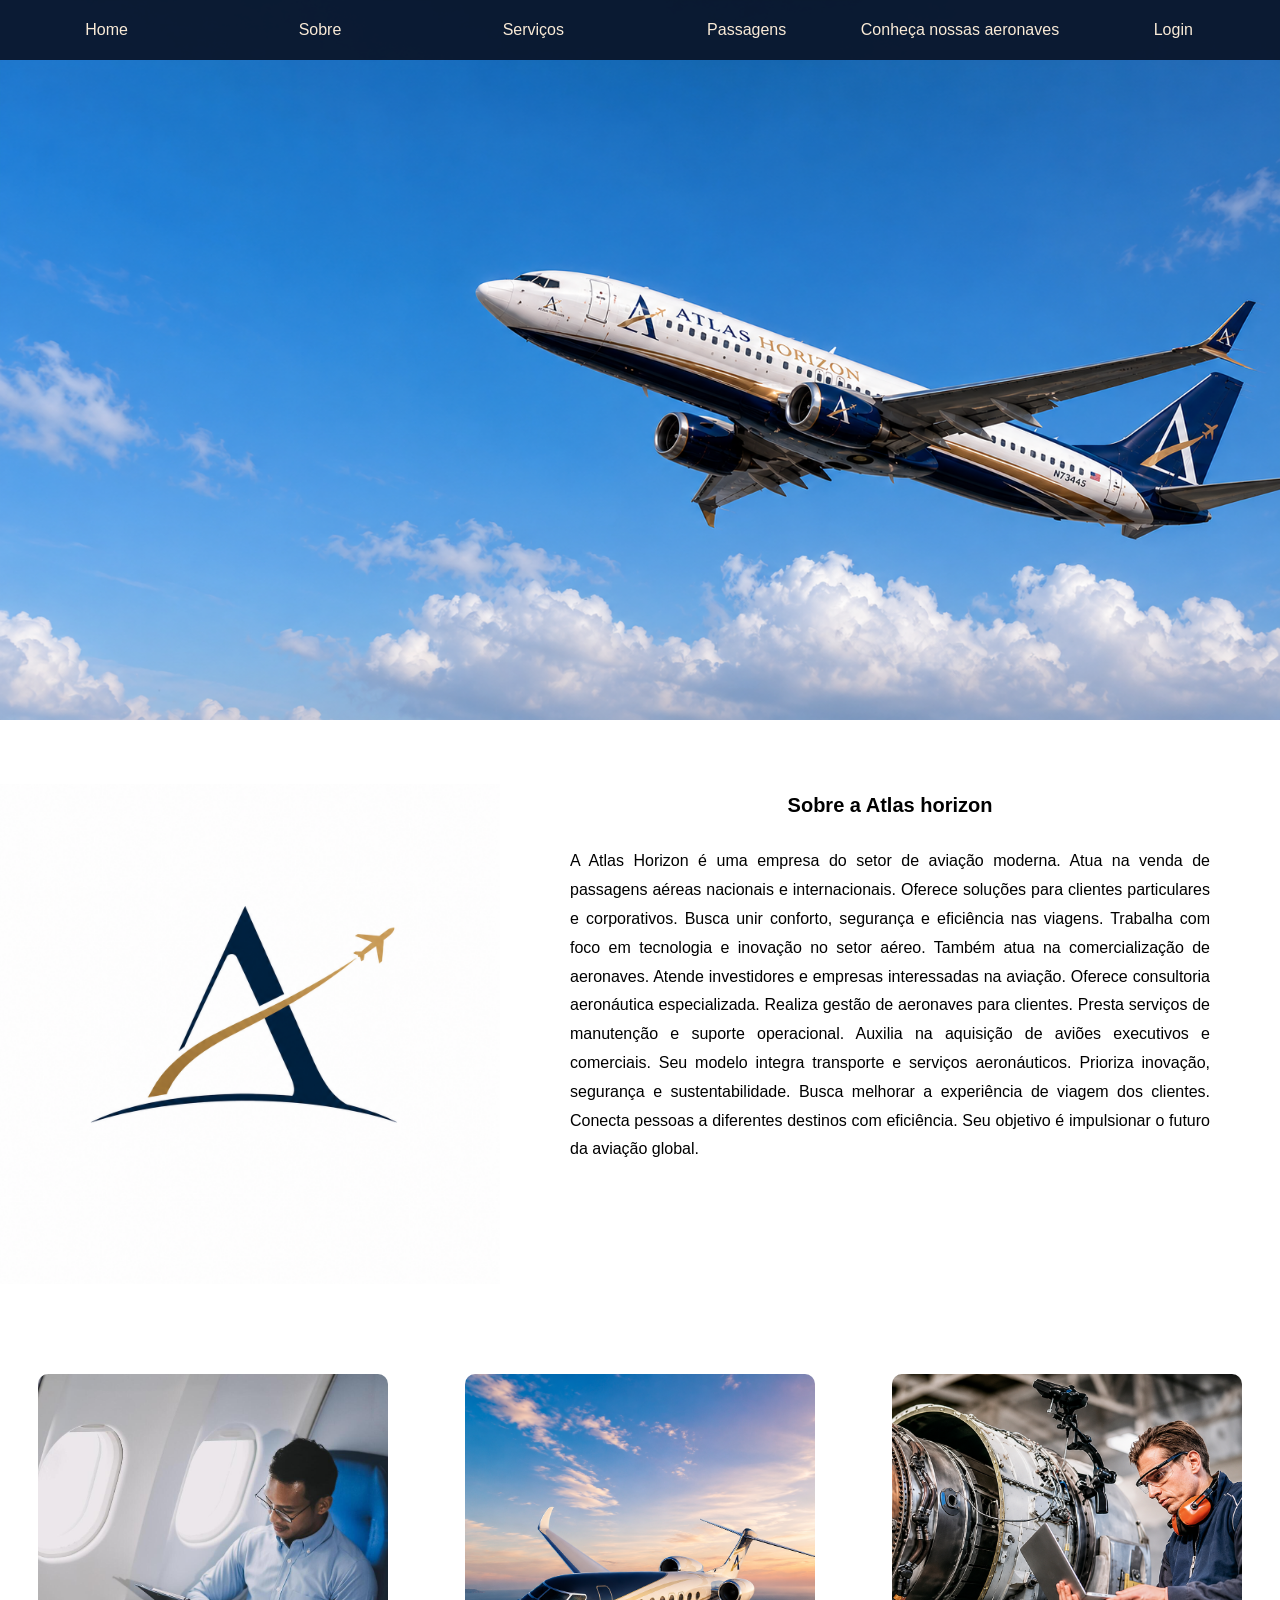
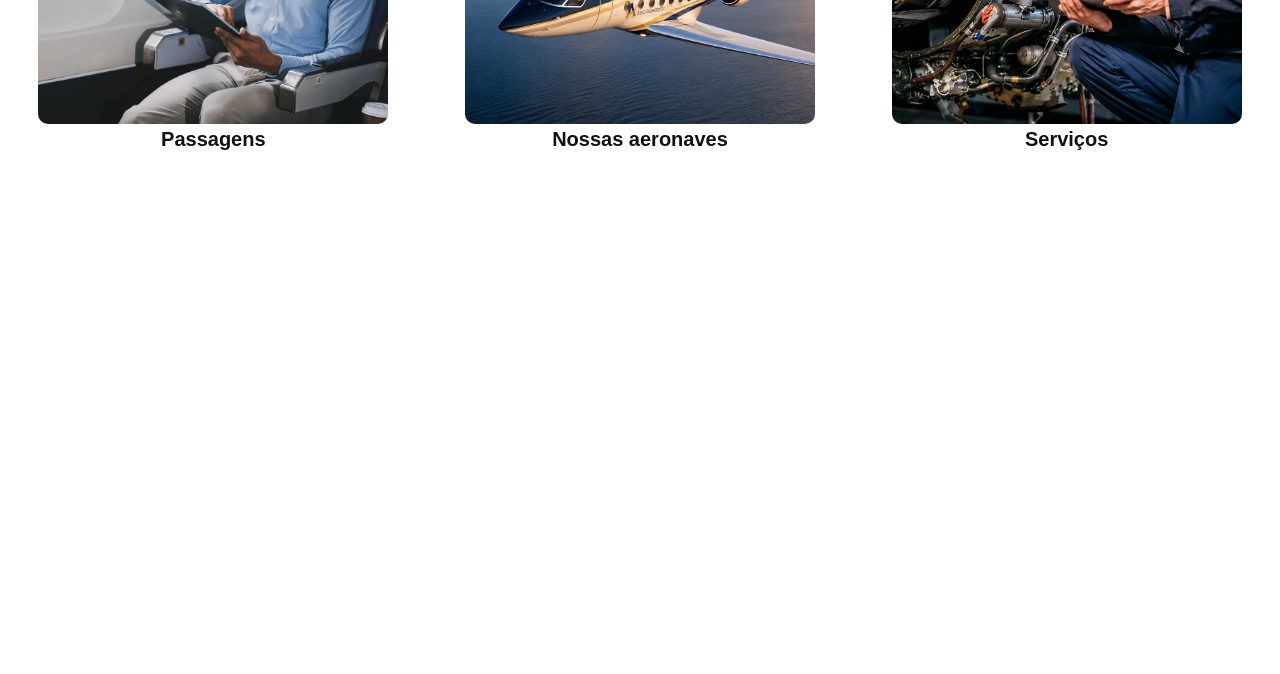
==== trabalho 2/trabalho 2/inicio/home.html @ 39fe2b6c "Inicio projeto final site Projeto Inicial" ====
<!DOCTYPE html>
<html lang="pt_br">

<head>
    <meta charset="UTF-8">
    <title>Atlas Horizon</title>
    <link rel="stylesheet" href="estilo.css">
</head>

<body>
    <nav>
        <ul>
            <li><a href="home.html" class="menu">Home</a></li>
            <li><a href="" class="menu">Sobre</a></li>
            <li><a href="../servico/servicos.html" class="menu">Serviços</a></li>
            <li><a href="../passagens/tela-pesquisa-passagem.html" class="menu">Passagens</a></li>
            <li><a href="../avioes/avioes.html" class="menu">Conheça nossas aeronaves</a></li>
            <li><a href="../login/login.html" class="menu">Login</a></li>
        </ul>
    </nav>

    <div class="capa">
        <picture>
            <img src="imagens/capa.png">
        </picture>
    </div>

    <div class="logoetexto">
        <img src="imagens/logo.png" class="logo1">

        <div class="sobre" >
            <h1 class="titulo" id="#sobre1">Sobre a Atlas horizon</h1>
            <p class="texto">
                A Atlas Horizon é uma empresa do setor de aviação moderna. Atua na venda de passagens aéreas nacionais e
                internacionais. Oferece soluções para clientes particulares e corporativos. Busca unir conforto,
                segurança e eficiência nas viagens.

                Trabalha com foco em tecnologia e inovação no setor aéreo. Também atua na comercialização de aeronaves.
                Atende investidores e empresas interessadas na aviação. Oferece consultoria aeronáutica especializada.

                Realiza gestão de aeronaves para clientes. Presta serviços de manutenção e suporte operacional. Auxilia
                na aquisição de aviões executivos e comerciais. Seu modelo integra transporte e serviços aeronáuticos.

                Prioriza inovação, segurança e sustentabilidade. Busca melhorar a experiência de viagem dos clientes.
                Conecta pessoas a diferentes destinos com eficiência. Seu objetivo é impulsionar o futuro da aviação
                global.
            </p>
        </div>
    </div>

    <div class="conteiner">
        <div class="cards">
            <a href="../passagens/tela-pesquisa-passagem.html" class="links">
                <img src="imagens/passagens.jpg" alt="Passagens" class="fotos">
                <h1>Passagens</h1>
            </a>
        </div>

        <div class="cards">
            <a href="../avioes/avioes.html" class="links">
                <img src="imagens/vendas.png" alt="Aeronaves" class="fotos">
                <h1>Nossas aeronaves</h1>
            </a>
        </div>

        <div class="cards">
            <a href="../servico/servicos.html" class="links">
                <img src="imagens/servicos.png" alt="Serviços" class="fotos">
                <h1>Serviços</h1>
            </a>
        </div>
    </div>
</body>

</html>
---- trabalho 2/trabalho 2/inicio/estilo.css ----
*{
padding: 0;
margin: 0;

} 
a{text-decoration: none;
    color: rgb(18, 17, 17);
}
nav{ 
/*background: transparent;*/
position: fixed;
z-index: 1000;
top: 0;
width: 100%;
height: 60px;
transition: 0.8s;
background-color:rgba(10, 20, 40, 0.92);


}


nav ul{
display: flex;
list-style: none;



}
li{
    text-decoration: none;
color: antiquewhite;
flex: 1;
height: 60px;

}

.menu{ color: antiquewhite;
    position: relative;;
   
    display: flex;
    align-items: center;
    justify-content: center;
    width: 100%;
    height: 100%;/*para que o link ocupe todo espaÃ§o devesse definir a altura no li*/
    flex: 1; 
    text-decoration: none; 
    font-family: "Inter", sans-serif;
    border-radius: 10px;
    transition: 0.8s;
}
a:hover{
    background-color: #be9e0b;
}
.capa{width: 100%;
    height: 100%;
}
img{ 
    max-width: 100%;
}
.logoetexto{
    background-color: rgba(255, 255, 255, 0.914);
    display: flex;
}
.logoetexto img{
width: 500px;
height: 500px;
padding-top: 60px;
}
.sobre{
    padding: 70px;

}
.sobre p{
line-height: 1.8;
}
.titulo{
padding-bottom: 30px;
text-align: center;
font-family: Arial, Helvetica, sans-serif;

}
.texto{
font-family: "Inter", sans-serif;
text-align: justify;
flex: 1;
}
.conteiner{
 width: 100%;
 height: 100vh;
 background-color: rgba(249, 251, 251, 0);
 display: flex;
 justify-content: space-around;
 padding-top: 10vh;

}
.cards{
    
    width: 300vw;
    height: 300vh;
    background-color: rgba(253, 252, 251, 0);
    object-fit: cover;
    align-items: center;
    transition: 0.8s;

}
.fotos{
text-align: center;
object-fit: cover;
border-radius: 10px;}
h1{
text-align: center;
font-family: Arial, Helvetica, sans-serif;
font-size: 20px;

}
.cards{
    object-fit: cover;
    width: 350px;
    height: 350px;
    background-color: rgba(244, 244, 247, 0);}

.fotos{
width: 100%;
height: 100%;
transition: 0.8s;
}
.fotos:hover{
    
    width: 400px;
    height: 400px;

}
.links:hover{
    background-color: rgb(252, 252, 252);
    
}
.contatos{
    height: 500px;
    width: 500px;
}


@media(max-width:320px){
   
    nav ul{
        display: flex;
        flex-direction: column;
    }
    .conteiner{ 
        flex-direction: column;
    }
    .logoetexto{
    flex-direction: column-reverse;}
    .fotos h1{ 
        flex-direction: column;
    }
}
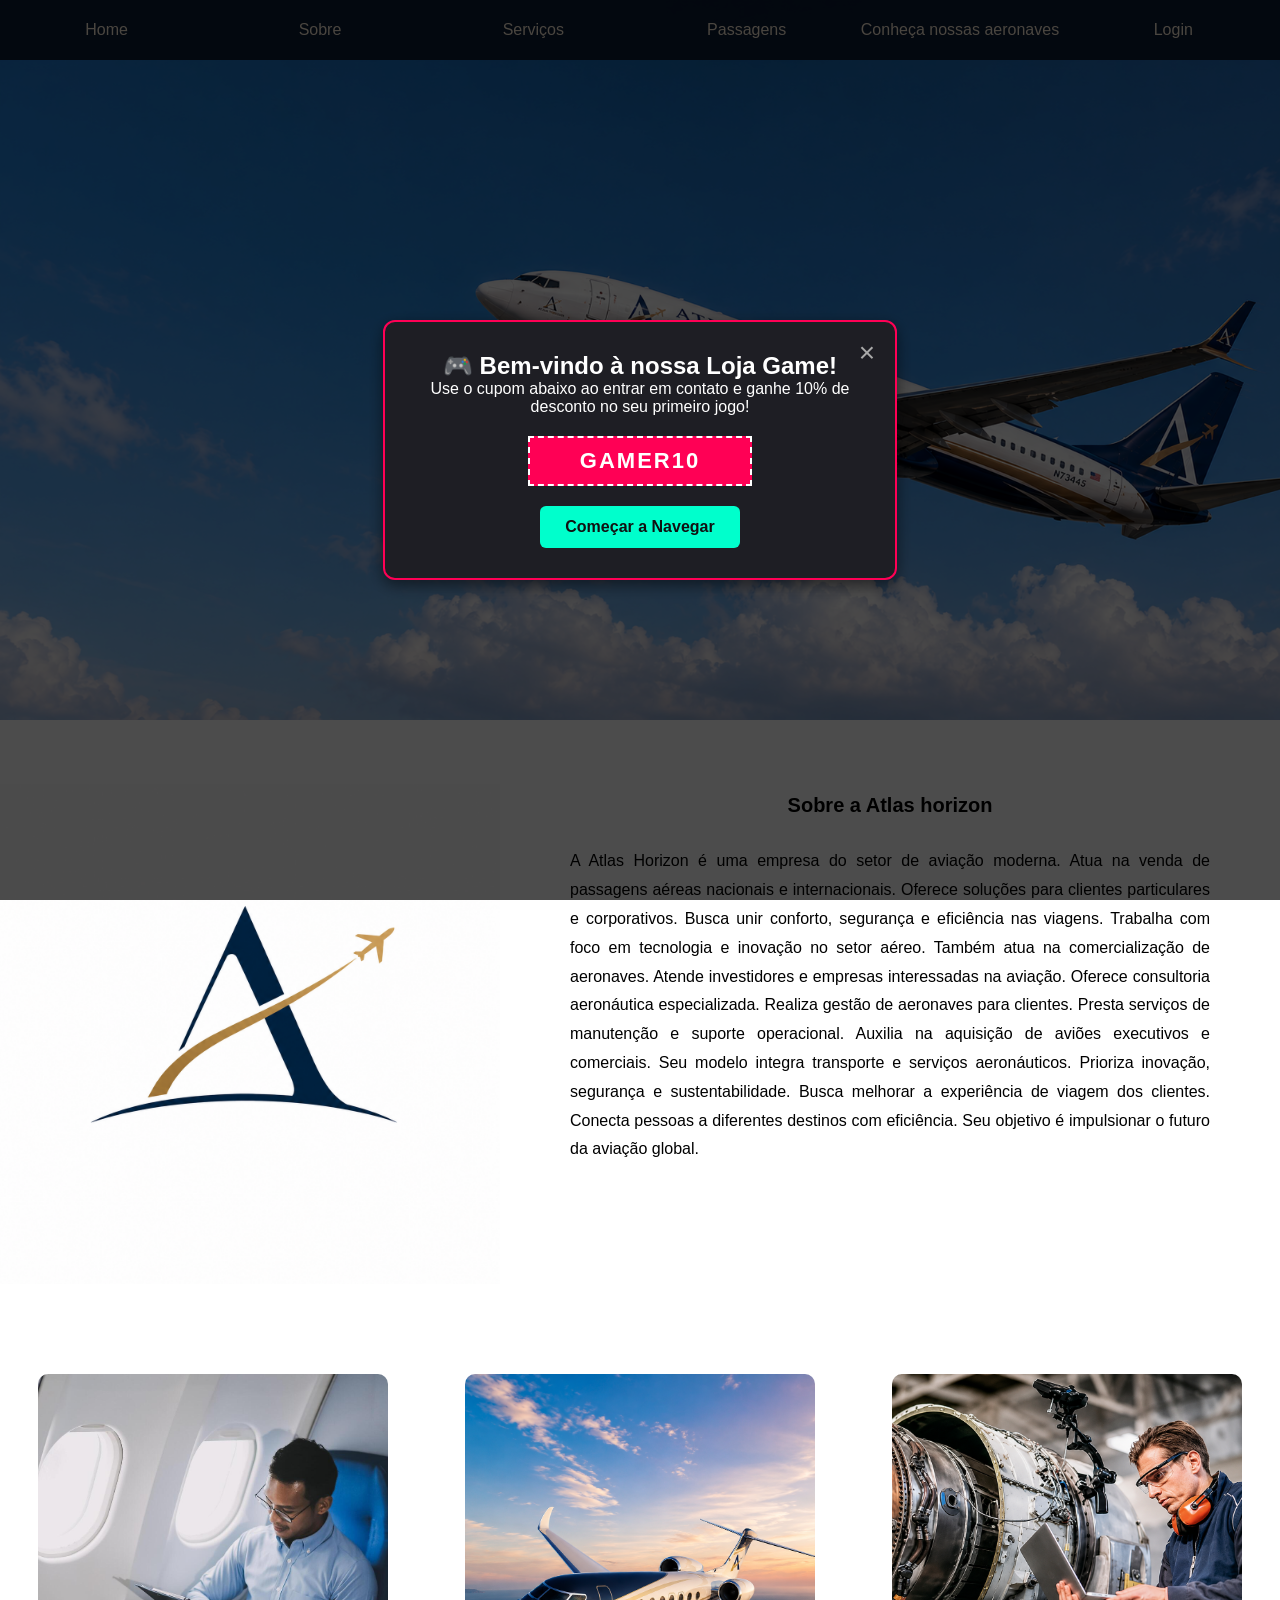
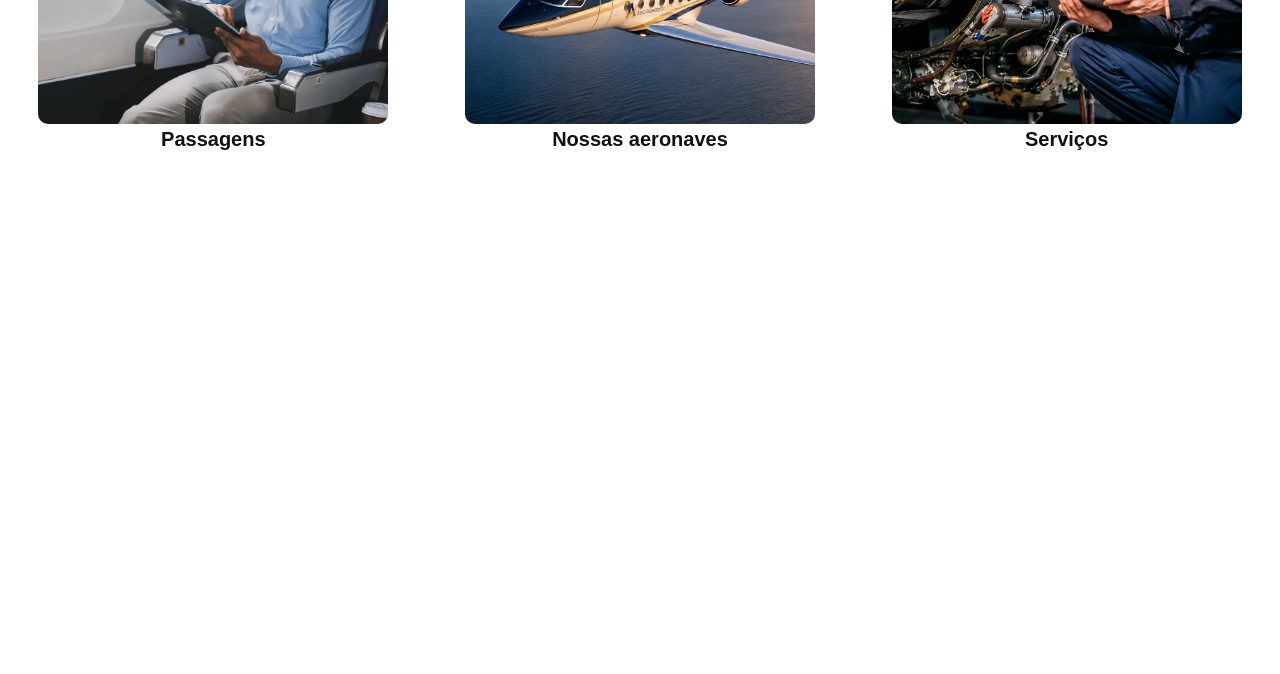
==== commit 3f10ffe7: "adicionando cookies add, coopkies" ====
--- a/trabalho 2/trabalho 2/inicio/home.html
+++ b/trabalho 2/trabalho 2/inicio/home.html
@@ -8,6 +8,17 @@
 </head>
 
 <body>
+        <!-- MODAL DE BOAS-VINDAS (CUPOM) -->
+    <div id="meuModalCookie" class="modal-cookie">
+        <div class="conteudo-modal">
+            <span class="fechar-modal" onclick="fecharModalGame()">&times;</span>
+            <h2>🎮 Bem-vindo à nossa Loja Game!</h2>
+            <p>Use o cupom abaixo ao entrar em contato e ganhe 10% de desconto no seu primeiro jogo!</p>
+            <div class="cupom-destaque">GAMER10</div>
+            <button class="botao-modal" onclick="fecharModalGame()">Começar a Navegar</button>
+        </div>
+    </div>
+
     <nav>
         <ul>
             <li><a href="home.html" class="menu">Home</a></li>
@@ -70,6 +81,10 @@
             </a>
         </div>
     </div>
+
+     
+<script src="cookie.js"></script>
+  
 </body>
 
 </html>
--- a/trabalho 2/trabalho 2/inicio/estilo.css
+++ b/trabalho 2/trabalho 2/inicio/estilo.css
@@ -155,4 +155,77 @@
     .fotos h1{ 
         flex-direction: column;
     }
-}+}
+
+/* Fundo escuro que cobre a tela toda */
+.modal-cookie {
+    display: none; /* Começa escondido, o JS vai mostrar */
+    position: fixed;
+    z-index: 9999;
+    left: 0;
+    top: 0;
+    width: 100%;
+    height: 100%;
+    background-color: rgba(0, 0, 0, 0.7); /* Efeito de desfoque/escurecido atrás */
+    align-items: center;
+    justify-content: center;
+}
+
+/* Caixa branca/central do alerta */
+.conteudo-modal {
+    background-color: #1e1e24; /* Um tom escuro que combina com tema gamer */
+    color: #ffffff;
+    padding: 30px;
+    border-radius: 12px;
+    width: 90%;
+    max-width: 450px;
+    text-align: center;
+    box-shadow: 0 5px 15px rgba(0,0,0,0.5);
+    border: 2px solid #ff0055; /* Uma borda colorida estilo gamer */
+    position: relative;
+    font-family: sans-serif;
+}
+
+/* O botão de fechar (X) */
+.fechar-modal {
+    position: absolute;
+    right: 20px;
+    top: 15px;
+    font-size: 28px;
+    cursor: pointer;
+    color: #aaa;
+}
+.fechar-modal:hover {
+    color: #ff0055;
+}
+
+/* Caixa de destaque do Cupom */
+.cupom-destaque {
+    background-color: #ff0055;
+    color: white;
+    font-weight: bold;
+    font-size: 22px;
+    padding: 10px;
+    margin: 20px auto;
+    border-style: dashed;
+    border-width: 2px;
+    width: 200px;
+    letter-spacing: 2px;
+}
+
+/* Botão de confirmação */
+.botao-modal {
+    background-color: #00ffcc;
+    color: #111;
+    border: none;
+    padding: 12px 25px;
+    font-size: 16px;
+    font-weight: bold;
+    border-radius: 6px;
+    cursor: pointer;
+    transition: 0.2s;
+}
+.botao-modal:hover {
+    background-color: #00ccaa;
+    transform: scale(1.05);
+}
